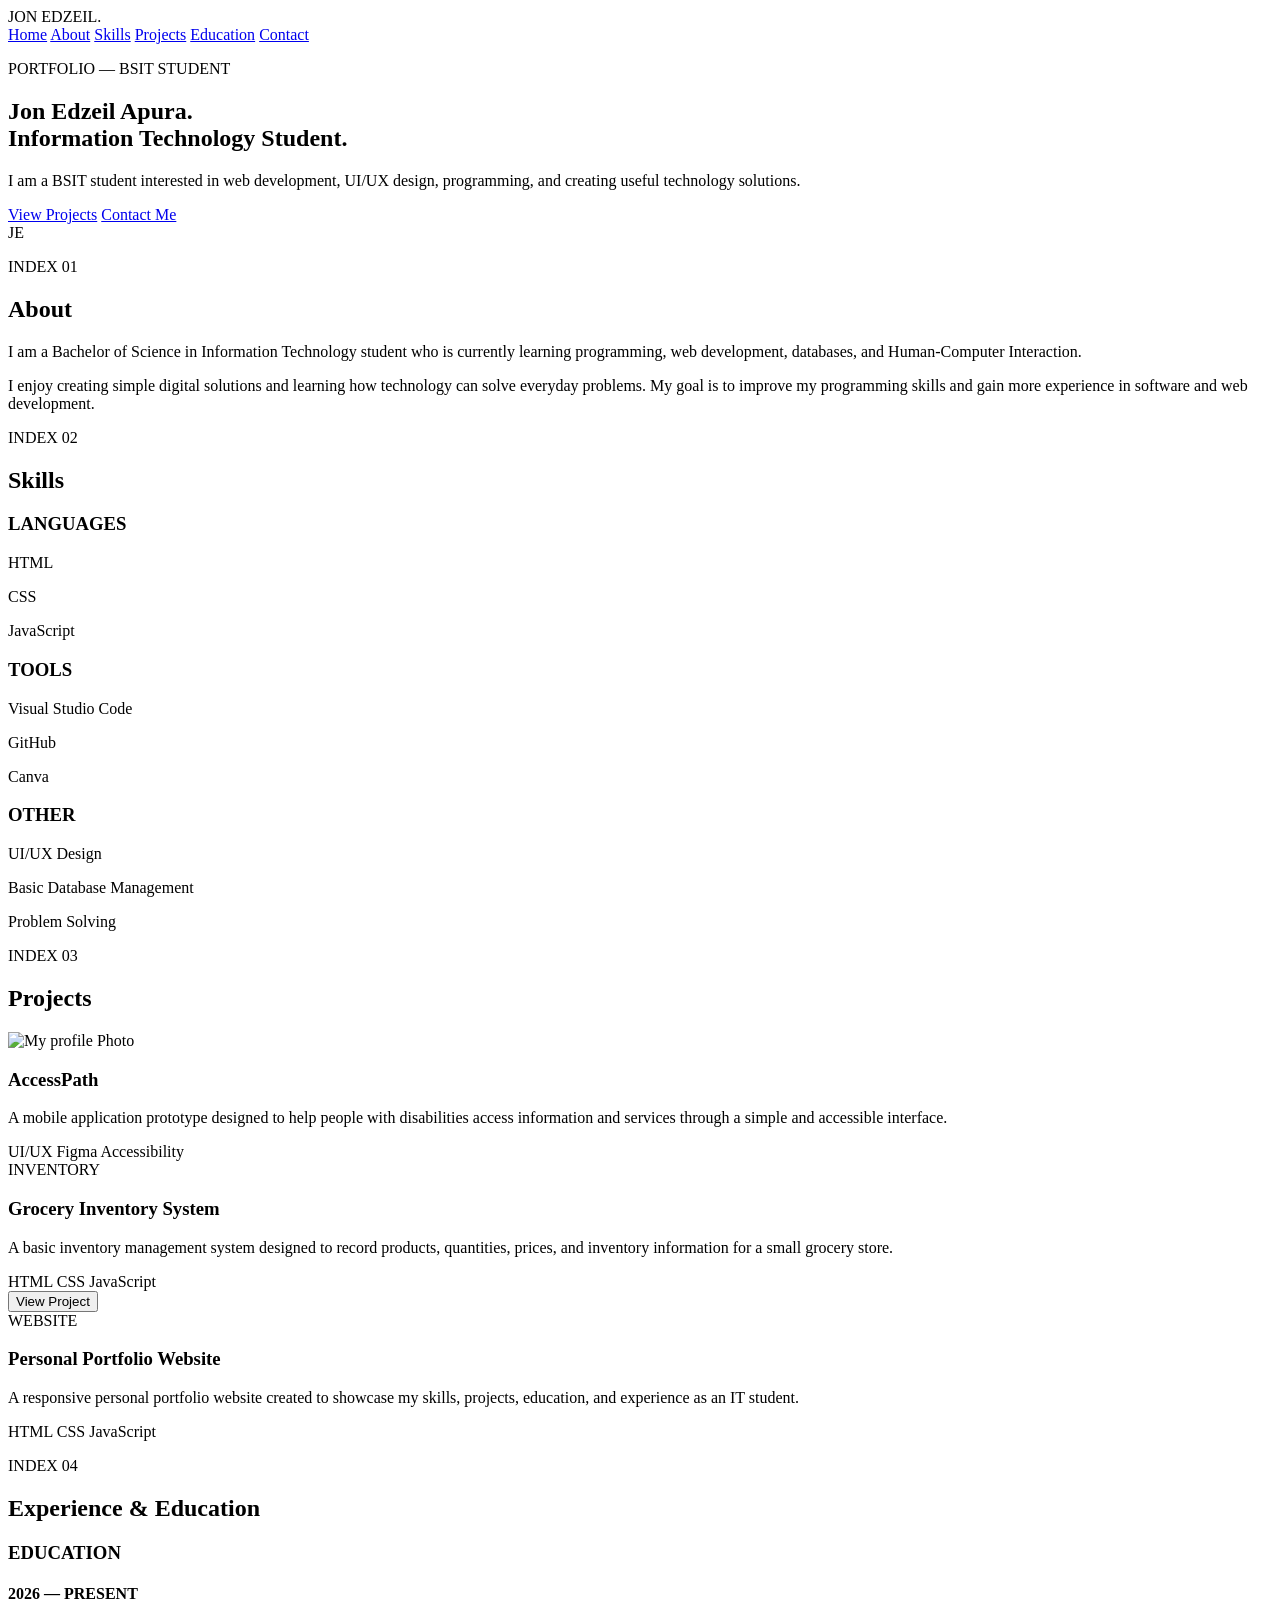
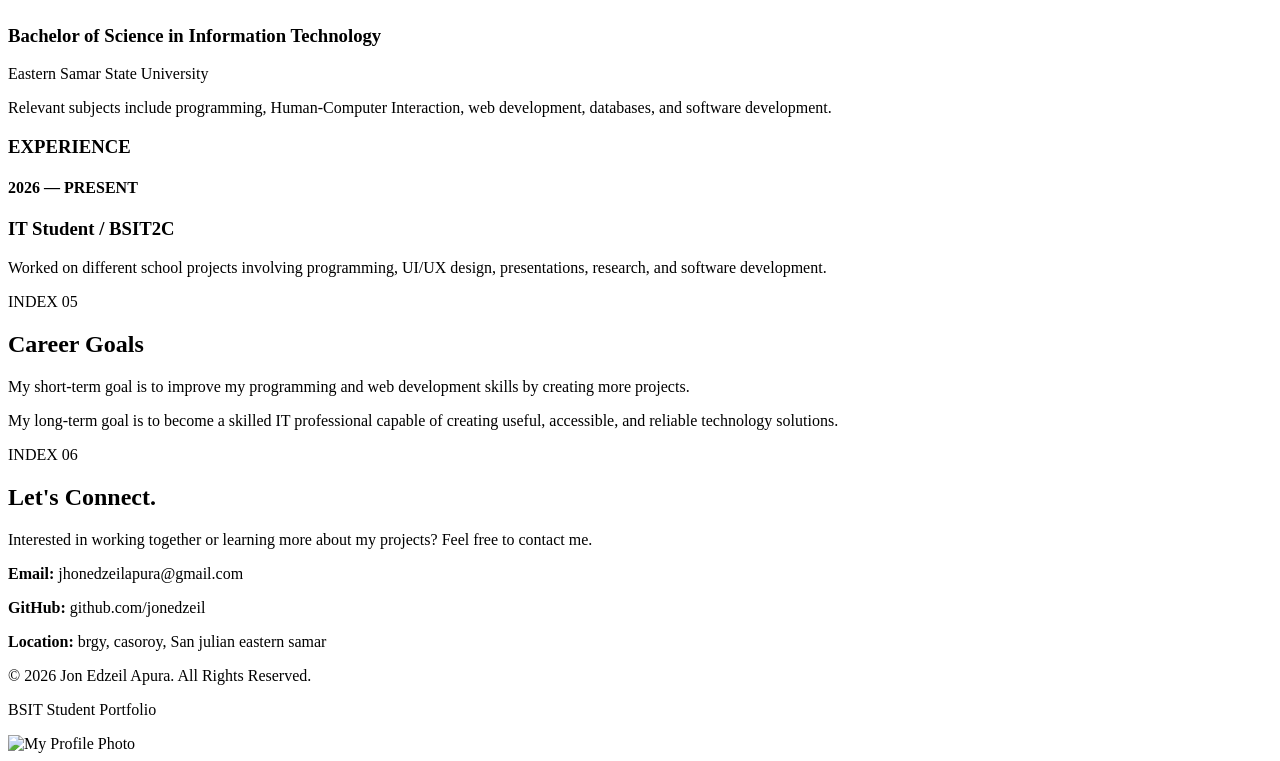
==== index.html @ e6bf4ba4 "Rename Jon Edzeil Apura _ IT Portfolio.html to index.html" ====
<!DOCTYPE html>
<!-- saved from url=(0032)http://127.0.0.1:5500/index.html -->
<html lang="en"><head><meta http-equiv="Content-Type" content="text/html; charset=UTF-8">
    
    <meta name="viewport" content="width=device-width, initial-scale=1.0">

    <title>Jon Edzeil Apura | IT Portfolio</title>

    <link rel="stylesheet" href="./Jon Edzeil Apura _ IT Portfolio_files/style.css">
</head>

<body>

    <!-- Navigation -->
    <header>
        <div class="logo">JON EDZEIL.</div>

        <nav>
            <a href="http://127.0.0.1:5500/index.html#home">Home</a>
            <a href="http://127.0.0.1:5500/index.html#about">About</a>
            <a href="http://127.0.0.1:5500/index.html#skills">Skills</a>
            <a href="http://127.0.0.1:5500/index.html#projects">Projects</a>
            <a href="http://127.0.0.1:5500/index.html#education">Education</a>
            <a href="http://127.0.0.1:5500/index.html#contact">Contact</a>
        </nav>
    </header>


    <!-- HOME -->
    <section id="home" class="hero">

        <div class="hero-text">

            <p class="small-title">PORTFOLIO — BSIT STUDENT</p>

            <h1>
                Jon Edzeil Apura.
                <br>
                Information Technology Student.
            </h1>

            <p>
                I am a BSIT student interested in web development,
                UI/UX design, programming, and creating useful
                technology solutions.
            </p>

            <div class="buttons">
                <a href="http://127.0.0.1:5500/index.html#projects" class="button">View Projects</a>
                <a href="http://127.0.0.1:5500/index.html#contact" class="button outline">Contact Me</a>
            </div>

        </div>

        <div class="profile">
            <div class="profile-circle">
                JE
            </div>
        </div>

    </section>


    <!-- ABOUT -->
    <section id="about">

        <p class="section-number">INDEX 01</p>

        <h2>About</h2>

        <p class="description">
            I am a Bachelor of Science in Information Technology student
            who is currently learning programming, web development,
            databases, and Human-Computer Interaction.
        </p>

        <p class="description">
            I enjoy creating simple digital solutions and learning how
            technology can solve everyday problems. My goal is to
            improve my programming skills and gain more experience
            in software and web development.
        </p>

    </section>


    <!-- SKILLS -->
    <section id="skills">

        <p class="section-number">INDEX 02</p>

        <h2>Skills</h2>

        <div class="skills-container">

            <div>
                <h3>LANGUAGES</h3>

                <p>HTML</p>
                <p>CSS</p>
                <p>JavaScript</p>
            </div>

            <div>
                <h3>TOOLS</h3>

                <p>Visual Studio Code</p>
                <p>GitHub</p>
                <p>Canva</p>
            </div>

            <div>
                <h3>OTHER</h3>

                <p>UI/UX Design</p>
                <p>Basic Database Management</p>
                <p>Problem Solving</p>
            </div>

        </div>

    </section>


    <!-- PROJECTS -->
    <section id="projects">

        <p class="section-number">INDEX 03</p>

        <h2>Projects</h2>


        <!-- PROJECT 1 -->
        <div class="profile">

            <div class="profile-image">
                    <img src="file:///C:/Users/Apura/Downloads/776040458_1748248589645651_2183562161354964221_n.jpg" alt="My profile Photo">

            </div>

            <div class="project-info">

                <h3>AccessPath</h3>

                <p>
                    A mobile application prototype designed to help
                    people with disabilities access information and
                    services through a simple and accessible interface.
                </p>

                <div class="tags">
                    <span>UI/UX</span>
                    <span>Figma</span>
                    <span>Accessibility</span>
                </div>

            </div>

        </div>


        <!-- PROJECT 2 -->
        <div class="project">

            <div class="project-image">
                <span>INVENTORY</span>
            </div>

            <div class="project-info">

                <h3>Grocery Inventory System</h3>

                <p>
                    A basic inventory management system designed to
                    record products, quantities, prices, and inventory
                    information for a small grocery store.
                </p>

                <div class="tags">
                    <span>HTML</span>
                    <span>CSS</span>
                    <span>JavaScript</span>
                </div>

                <button onclick="showProject()">
                    View Project
                </button>

            </div>

        </div>


        <!-- PROJECT 3 -->
        <div class="project">

            <div class="project-image">
                <span>WEBSITE</span>
            </div>

            <div class="project-info">

                <h3>Personal Portfolio Website</h3>

                <p>
                    A responsive personal portfolio website created
                    to showcase my skills, projects, education,
                    and experience as an IT student.
                </p>

                <div class="tags">
                    <span>HTML</span>
                    <span>CSS</span>
                    <span>JavaScript</span>
                </div>

            </div>

        </div>

    </section>


    <!-- EDUCATION -->
    <section id="education">

        <p class="section-number">INDEX 04</p>

        <h2>Experience &amp; Education</h2>

        <div class="education-container">

            <div>

                <h3>EDUCATION</h3>

                <h4>2026 — PRESENT</h4>

                <h3>Bachelor of Science in Information Technology</h3>

                <p>
                    Eastern Samar State University
                </p>

                <p>
                    Relevant subjects include programming,
                    Human-Computer Interaction, web development,
                    databases, and software development.
                </p>

            </div>


            <div>

                <h3>EXPERIENCE</h3>

                <h4>2026 — PRESENT</h4>

                <h3>IT Student / BSIT2C</h3>

                <p>
                    Worked on different school projects involving
                    programming, UI/UX design, presentations,
                    research, and software development.
                </p>

            </div>

        </div>

    </section>


    <!-- GOALS -->
    <section id="goals">

        <p class="section-number">INDEX 05</p>

        <h2>Career Goals</h2>

        <p class="description">
            My short-term goal is to improve my programming and
            web development skills by creating more projects.
        </p>

        <p class="description">
            My long-term goal is to become a skilled IT professional
            capable of creating useful, accessible, and reliable
            technology solutions.
        </p>

    </section>


    <!-- CONTACT -->
    <section id="contact">

        <p class="section-number">INDEX 06</p>

        <h2>Let's Connect.</h2>

        <p>
            Interested in working together or learning more about
            my projects? Feel free to contact me.
        </p>

        <div class="contact-info">

            <p>
                <strong>Email:</strong>
                jhonedzeilapura@gmail.com
            </p>

            <p>
                <strong>GitHub:</strong>
                github.com/jonedzeil
            </p>

            <p>
                <strong>Location:</strong>
                brgy, casoroy, San julian eastern samar
            </p>

        </div>

    </section>


    <!-- FOOTER -->
    <footer>

        <p>
            © 2026 Jon Edzeil Apura. All Rights Reserved.
        </p>

        <p>
            BSIT Student Portfolio
        </p>

    </footer>


    <script src="./Jon Edzeil Apura _ IT Portfolio_files/script.js.download"></script>

<!-- Code injected by live-server -->
<script>
	// <![CDATA[  <-- For SVG support
	if ('WebSocket' in window) {
		(function () {
			function refreshCSS() {
				var sheets = [].slice.call(document.getElementsByTagName("link"));
				var head = document.getElementsByTagName("head")[0];
				for (var i = 0; i < sheets.length; ++i) {
					var elem = sheets[i];
					var parent = elem.parentElement || head;
					parent.removeChild(elem);
					var rel = elem.rel;
					if (elem.href && typeof rel != "string" || rel.length == 0 || rel.toLowerCase() == "stylesheet") {
						var url = elem.href.replace(/(&|\?)_cacheOverride=\d+/, '');
						elem.href = url + (url.indexOf('?') >= 0 ? '&' : '?') + '_cacheOverride=' + (new Date().valueOf());
					}
					parent.appendChild(elem);
				}
			}
			var protocol = window.location.protocol === 'http:' ? 'ws://' : 'wss://';
			var address = protocol + window.location.host + window.location.pathname + '/ws';
			var socket = new WebSocket(address);
			socket.onmessage = function (msg) {
				if (msg.data == 'reload') window.location.reload();
				else if (msg.data == 'refreshcss') refreshCSS();
			};
			if (sessionStorage && !sessionStorage.getItem('IsThisFirstTime_Log_From_LiveServer')) {
				console.log('Live reload enabled.');
				sessionStorage.setItem('IsThisFirstTime_Log_From_LiveServer', true);
			}
		})();
	}
	else {
		console.error('Upgrade your browser. This Browser is NOT supported WebSocket for Live-Reloading.');
	}
	// ]]>
</script>

<div class="profile">
    <img src="file:///C:/Users/Apura/Downloads/776040458_1748248589645651_2183562161354964221_n.jpg" alt="My Profile Photo">
</div>

</body></html>
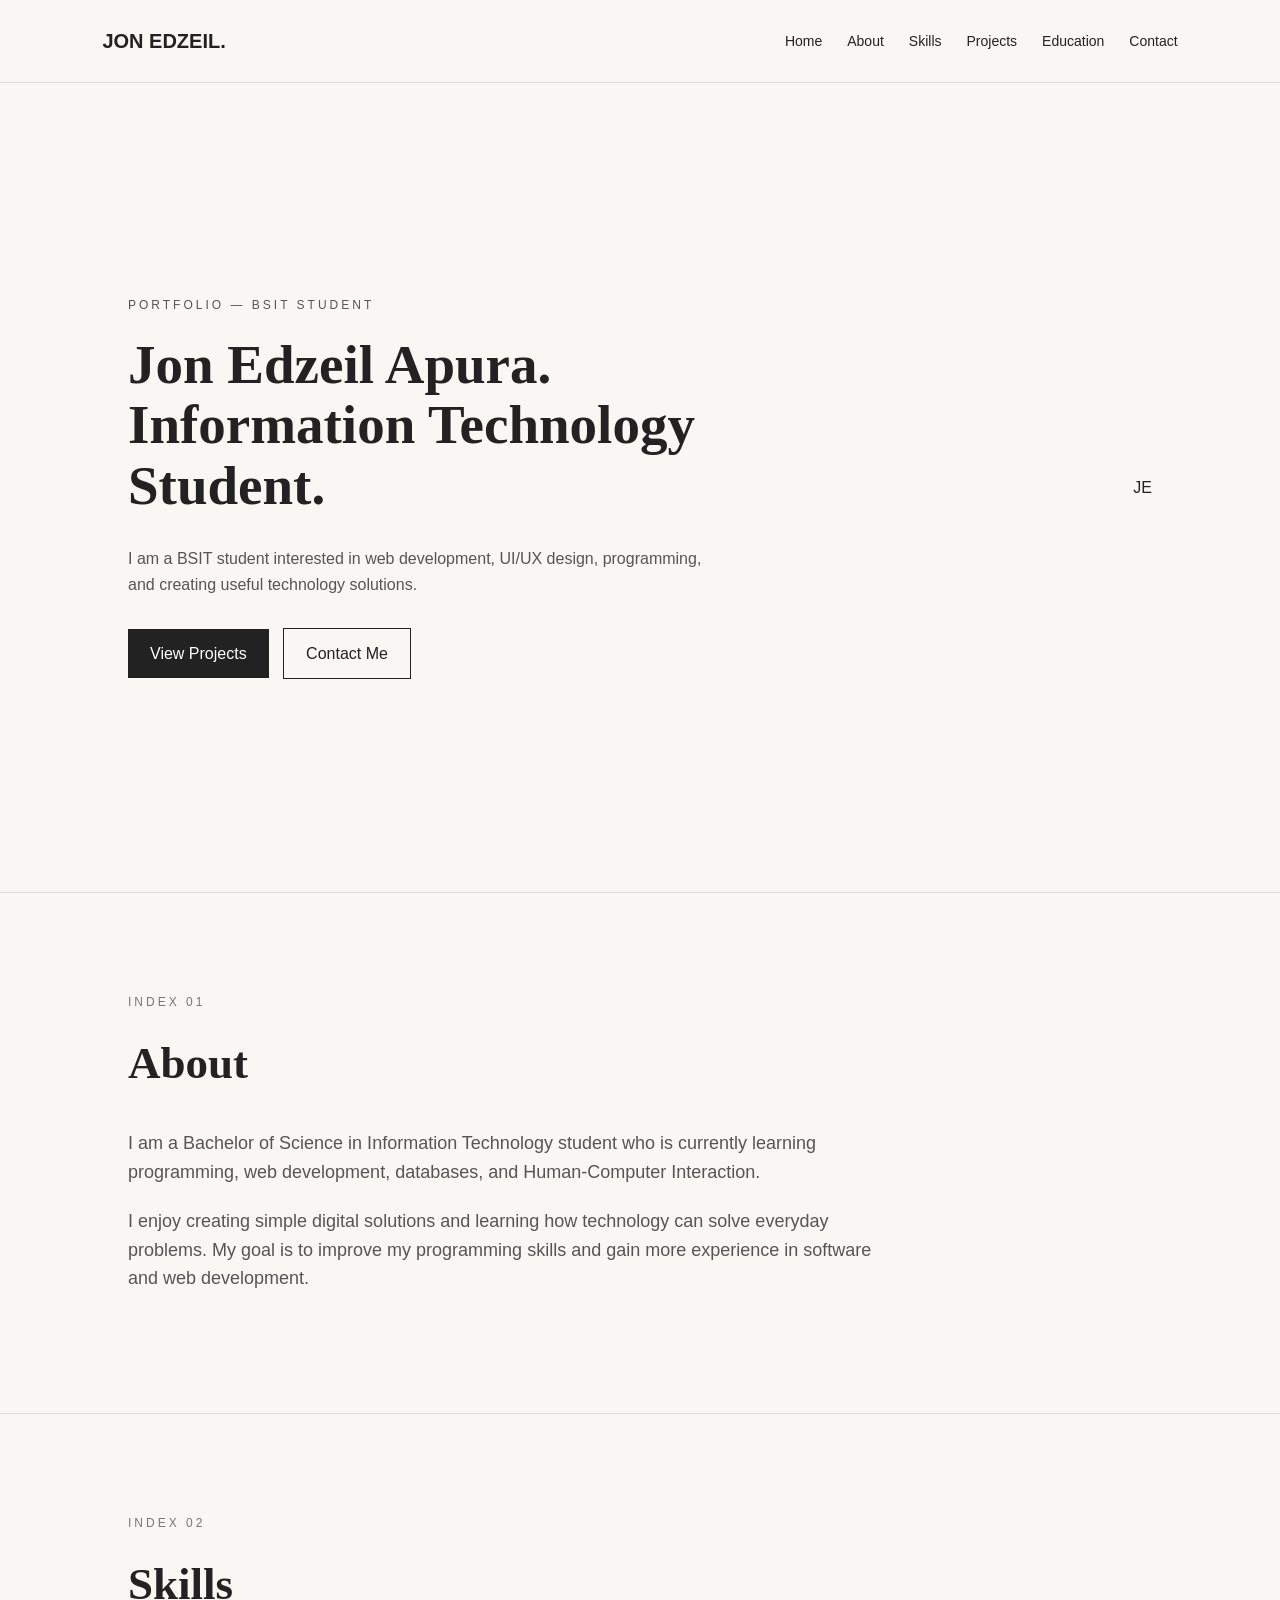
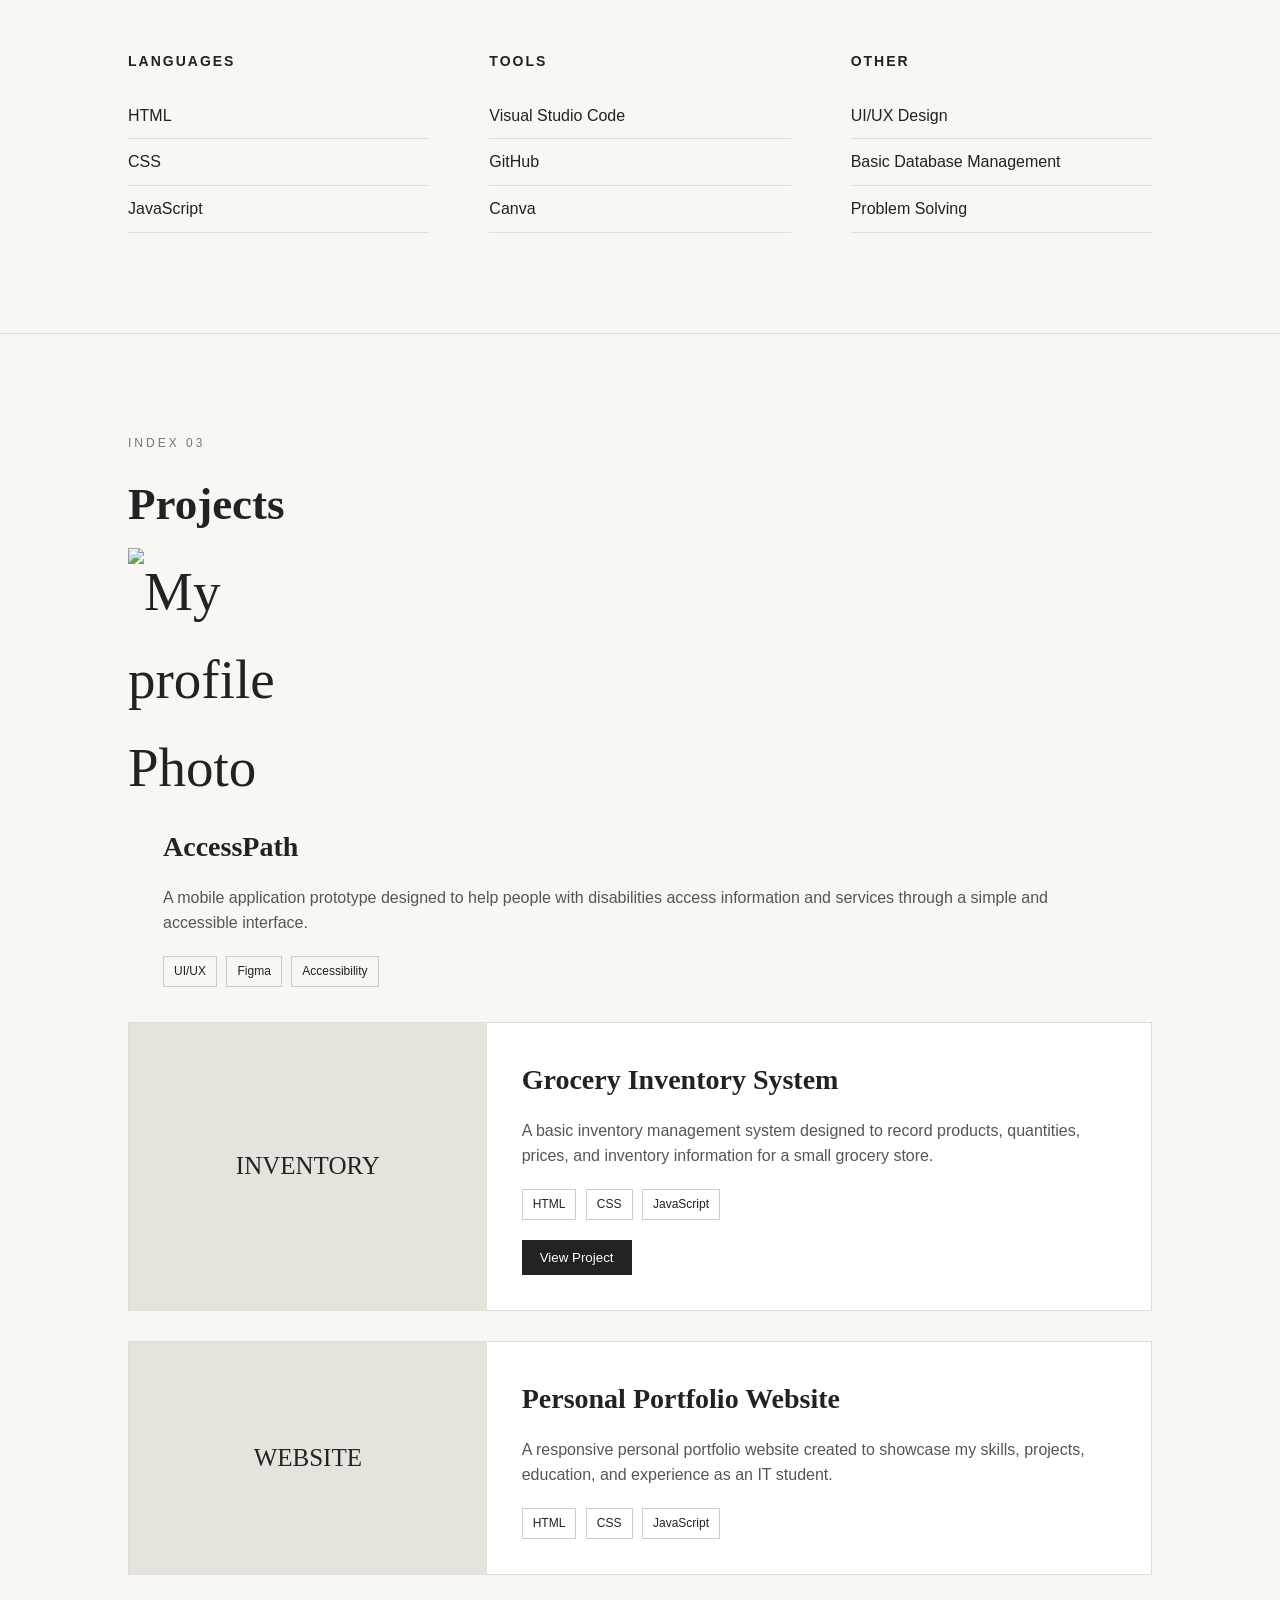
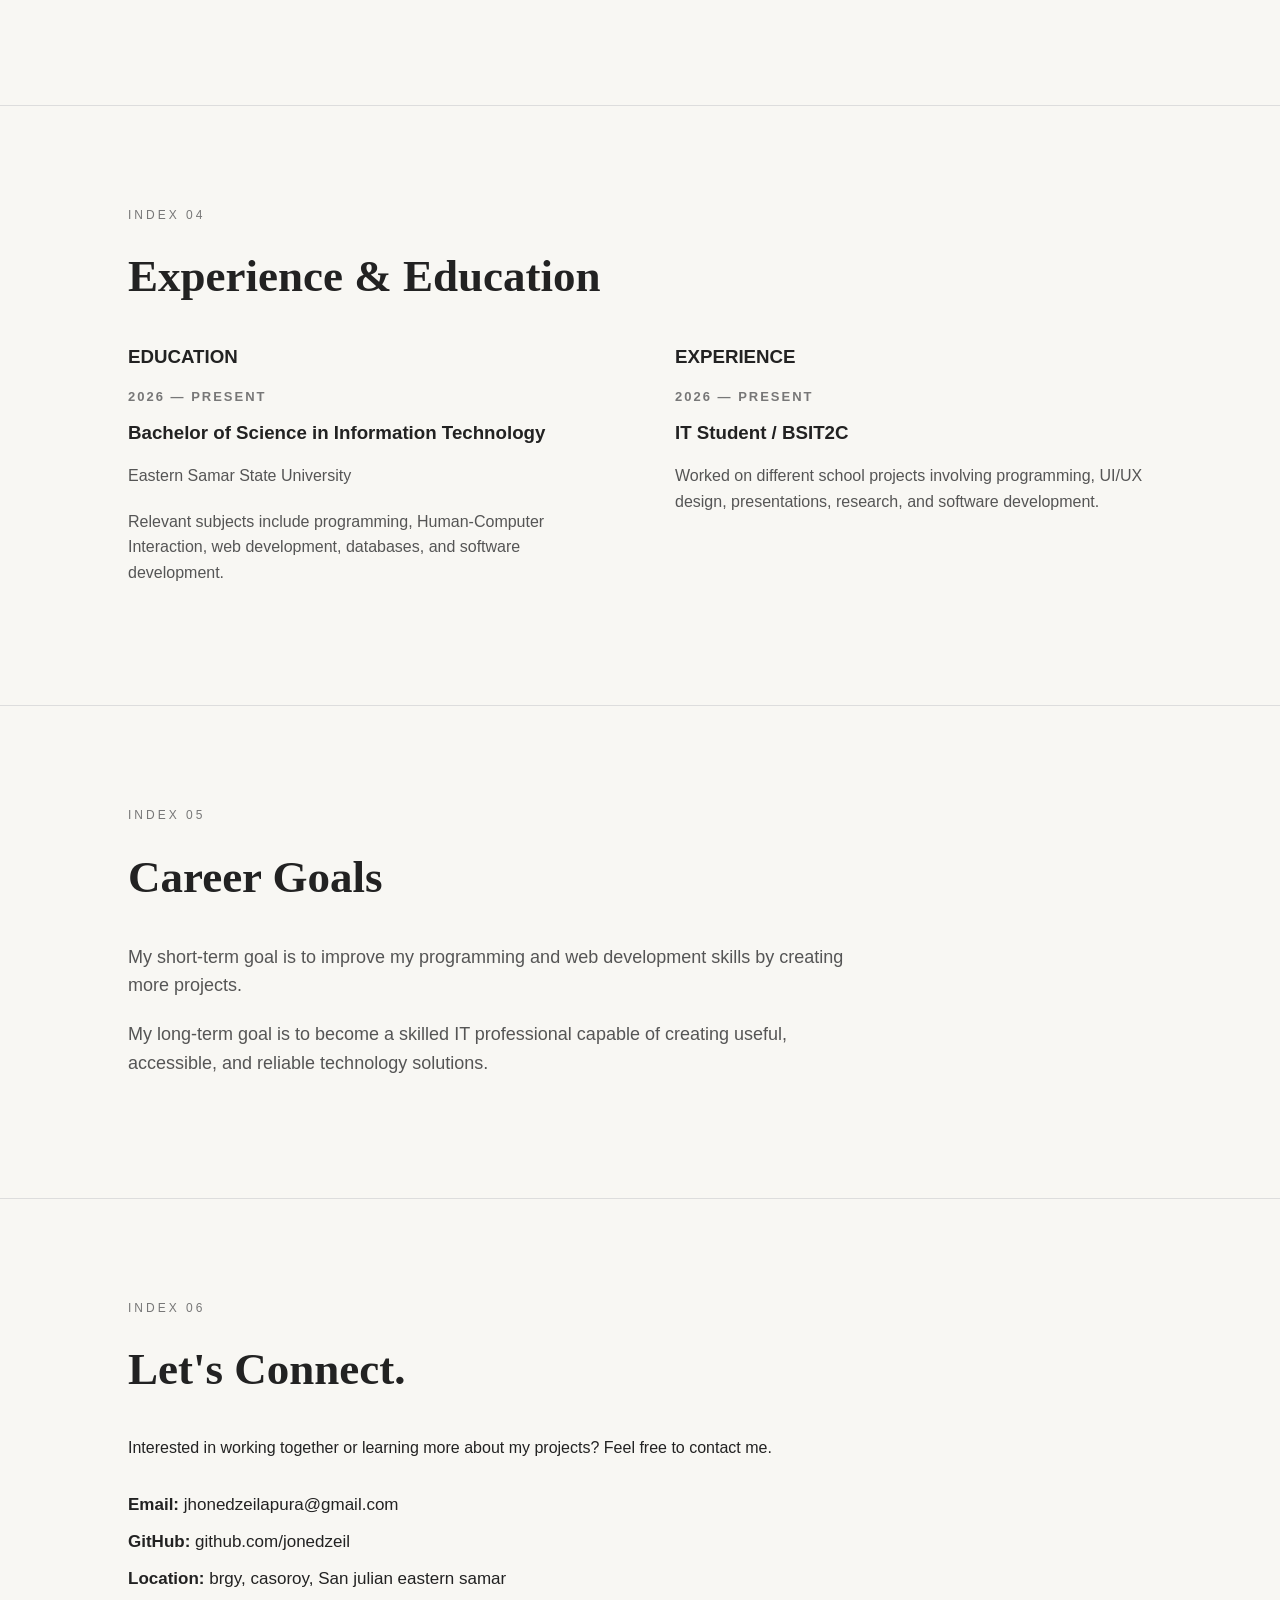
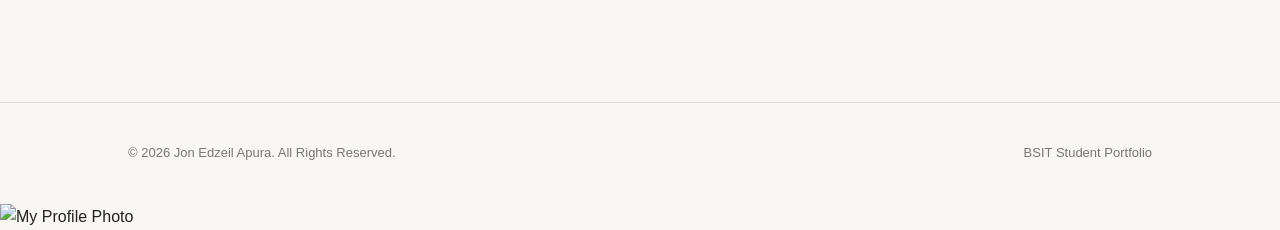
==== commit 40e9d442: "Update index.html" ====
--- a/index.html
+++ b/index.html
@@ -6,7 +6,7 @@
 
     <title>Jon Edzeil Apura | IT Portfolio</title>
 
-    <link rel="stylesheet" href="./Jon Edzeil Apura _ IT Portfolio_files/style.css">
+    <link rel="stylesheet" href="style.css">
 </head>
 
 <body>
--- a/style.css
+++ b/style.css
@@ -0,0 +1,395 @@
+/* GENERAL */
+
+* {
+    margin: 0;
+    padding: 0;
+    box-sizing: border-box;
+}
+
+html {
+    scroll-behavior: smooth;
+}
+
+body {
+    font-family: Arial, sans-serif;
+    background: #f8f7f3;
+    color: #222;
+    line-height: 1.6;
+}
+
+
+/* HEADER */
+
+header {
+    display: flex;
+    justify-content: space-between;
+    align-items: center;
+
+    padding: 25px 8%;
+
+    border-bottom: 1px solid #ddd;
+
+    position: sticky;
+    top: 0;
+
+    background: #f8f7f3;
+
+    z-index: 1000;
+}
+
+.logo {
+    font-weight: bold;
+    font-size: 20px;
+}
+
+nav {
+    display: flex;
+    gap: 25px;
+}
+
+nav a {
+    color: #222;
+    text-decoration: none;
+    font-size: 14px;
+}
+
+nav a:hover {
+    text-decoration: underline;
+}
+
+
+/* SECTIONS */
+
+section {
+    padding: 100px 10%;
+
+    border-bottom: 1px solid #ddd;
+}
+
+.section-number {
+    font-size: 12px;
+    letter-spacing: 3px;
+    color: #777;
+    margin-bottom: 15px;
+}
+
+h2 {
+    font-family: Georgia, serif;
+    font-size: 45px;
+    margin-bottom: 30px;
+}
+
+
+/* HERO */
+
+.hero {
+    min-height: 90vh;
+
+    display: flex;
+    justify-content: space-between;
+    align-items: center;
+
+    gap: 50px;
+}
+
+.small-title {
+    font-size: 12px;
+    letter-spacing: 3px;
+    color: #777;
+    margin-bottom: 20px;
+}
+
+.hero h1 {
+    font-family: Georgia, serif;
+    font-size: 55px;
+    line-height: 1.1;
+
+    margin-bottom: 30px;
+}
+
+.hero-text {
+    max-width: 700px;
+}
+
+.hero-text > p {
+    max-width: 600px;
+    color: #555;
+}
+
+.buttons {
+    margin-top: 30px;
+}
+
+.button {
+    display: inline-block;
+
+    padding: 12px 22px;
+
+    background: #222;
+    color: white;
+
+    text-decoration: none;
+
+    margin-right: 10px;
+}
+
+.button.outline {
+    background: transparent;
+    color: #222;
+    border: 1px solid #222;
+}
+
+
+/* PROFILE */
+
+.profile-image {
+    width: 220px;
+    height: 220px;
+
+    border-radius: 50%;
+
+    
+
+    display: flex;
+    justify-content: center;
+    align-items: center;
+
+    font-family: Georgia, serif;
+    font-size: 55px;
+}
+
+
+/* ABOUT */
+
+.description {
+    max-width: 750px;
+
+    margin-bottom: 20px;
+
+    color: #555;
+
+    font-size: 18px;
+}
+
+
+/* SKILLS */
+
+.skills-container {
+    display: grid;
+
+    grid-template-columns:
+        repeat(3, 1fr);
+
+    gap: 60px;
+}
+
+.skills-container h3 {
+    font-size: 14px;
+
+    letter-spacing: 2px;
+
+    margin-bottom: 20px;
+}
+
+.skills-container p {
+    padding: 10px 0;
+
+    border-bottom: 1px solid #ddd;
+}
+
+
+/* PROJECTS */
+
+.project {
+    display: grid;
+
+    grid-template-columns:
+        35% 65%;
+
+    border: 1px solid #ddd;
+
+    margin-bottom: 30px;
+
+    background: white;
+}
+
+.project-image {
+    min-height: 220px;
+
+    background: #e5e3dc;
+
+    display: flex;
+
+    align-items: center;
+    justify-content: center;
+
+    font-family: Georgia, serif;
+
+    font-size: 25px;
+}
+
+.project-info {
+    padding: 35px;
+}
+
+.project-info h3 {
+    font-family: Georgia, serif;
+
+    font-size: 28px;
+
+    margin-bottom: 15px;
+}
+
+.project-info p {
+    color: #555;
+
+    margin-bottom: 20px;
+}
+
+.tags span {
+    display: inline-block;
+
+    border: 1px solid #ccc;
+
+    padding: 5px 10px;
+
+    margin-right: 5px;
+
+    font-size: 12px;
+}
+
+.project-info button {
+    margin-top: 20px;
+
+    padding: 10px 18px;
+
+    border: none;
+
+    background: #222;
+
+    color: white;
+
+    cursor: pointer;
+}
+
+.project-info button:hover {
+    background: #555;
+}
+
+
+/* EDUCATION */
+
+.education-container {
+    display: grid;
+
+    grid-template-columns:
+        1fr 1fr;
+
+    gap: 70px;
+}
+
+.education-container h3 {
+    margin-bottom: 15px;
+}
+
+.education-container h4 {
+    color: #777;
+
+    font-size: 13px;
+
+    letter-spacing: 2px;
+
+    margin-bottom: 10px;
+}
+
+.education-container p {
+    color: #555;
+
+    margin-bottom: 20px;
+}
+
+
+/* CONTACT */
+
+.contact-info {
+    margin-top: 30px;
+
+    font-size: 17px;
+}
+
+.contact-info p {
+    margin-bottom: 10px;
+}
+
+
+/* FOOTER */
+
+footer {
+    padding: 40px 10%;
+
+    display: flex;
+
+    justify-content: space-between;
+
+    color: #777;
+
+    font-size: 13px;
+}
+
+
+/* MOBILE */
+
+@media (max-width: 768px) {
+
+    header {
+        flex-direction: column;
+
+        gap: 15px;
+    }
+
+    nav {
+        flex-wrap: wrap;
+
+        justify-content: center;
+
+        gap: 15px;
+    }
+
+    .hero {
+        flex-direction: column;
+
+        align-items: flex-start;
+
+        padding-top: 70px;
+    }
+
+    .hero h1 {
+        font-size: 40px;
+    }
+
+    .profile {
+        align-self: center;
+    }
+
+    .skills-container {
+        grid-template-columns: 1fr;
+    }
+
+    .project {
+        grid-template-columns: 1fr;
+    }
+
+    .education-container {
+        grid-template-columns: 1fr;
+    }
+
+    h2 {
+        font-size: 35px;
+    }
+
+    footer {
+        flex-direction: column;
+
+        gap: 10px;
+    }
+}
